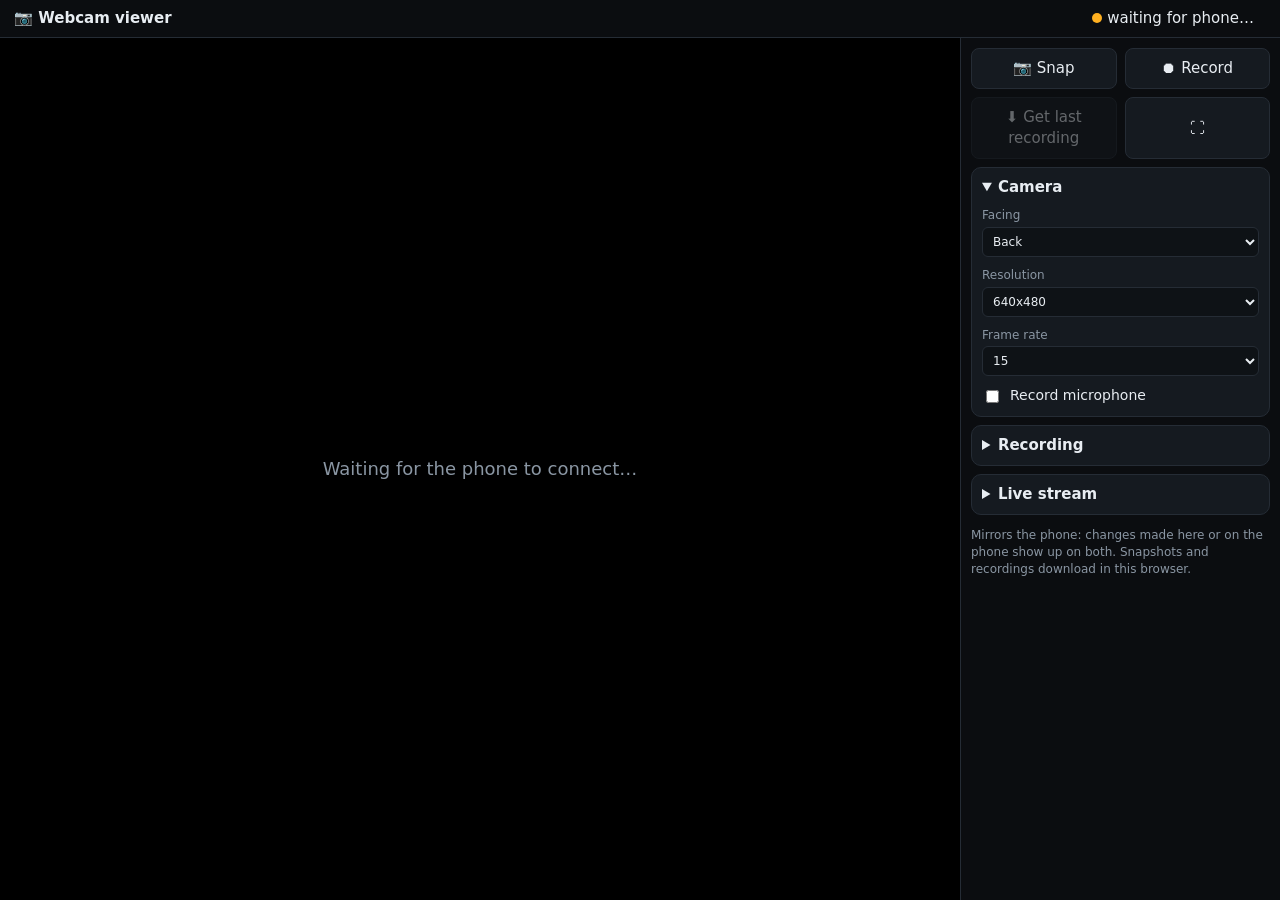
==== python/viewer.html @ 7f23e2c4 "Movable phone controls + full-screen view; hub-served browser viewer mirroring the phone (v0.3.0) Co" ====
<!doctype html>
<html lang="en">
<head>
<meta charset="utf-8">
<meta name="viewport" content="width=device-width, initial-scale=1">
<title>Webcam viewer</title>
<style>
:root{--bg:#0b0d10;--card:#151a20;--line:#252c35;--fg:#e8edf2;--dim:#8a96a3;--acc:#3ea6ff;--red:#ff4d4d;--grn:#3ddc84}
*{box-sizing:border-box}[hidden]{display:none!important}
html,body{height:100%;margin:0;background:var(--bg);color:var(--fg);font:15px/1.4 system-ui,sans-serif}
body{display:grid;grid-template-columns:1fr 320px;grid-template-rows:auto 1fr;grid-template-areas:"top top" "view side"}
@media(max-width:800px){body{grid-template-columns:1fr;grid-template-rows:auto 50vh auto;grid-template-areas:"top" "view" "side"}}
header{grid-area:top;display:flex;gap:12px;align-items:center;padding:8px 14px;border-bottom:1px solid var(--line)}
header b{margin-right:auto}
.dot{width:10px;height:10px;border-radius:50%;background:#666;display:inline-block}.dot.on{background:var(--grn)}.dot.wait{background:#ffb020}
.dim{color:var(--dim)}
#view{grid-area:view;position:relative;background:#000;min-height:0}
canvas{width:100%;height:100%;object-fit:contain;display:block}
#msg{position:absolute;inset:0;display:flex;align-items:center;justify-content:center;color:var(--dim);font-size:18px;text-align:center;padding:20px;pointer-events:none}
#rec{position:absolute;left:12px;top:10px;background:var(--red);padding:2px 10px;border-radius:12px;font-weight:600}
#toast{position:absolute;left:50%;bottom:14px;transform:translateX(-50%);background:#000c;padding:6px 14px;border-radius:16px}
aside{grid-area:side;overflow:auto;border-left:1px solid var(--line);padding:10px}
.row{display:flex;gap:8px;margin-bottom:8px}
button{flex:1;font:inherit;color:var(--fg);background:var(--card);border:1px solid var(--line);border-radius:8px;padding:9px 6px;cursor:pointer}
button:hover:not(:disabled){border-color:var(--acc)}button:disabled{opacity:.4;cursor:default}
button.rec{background:var(--red);border-color:var(--red)}
details{background:var(--card);border:1px solid var(--line);border-radius:10px;margin:8px 0;padding:0 10px}
summary{padding:9px 0;font-weight:600;cursor:pointer}
label{display:flex;flex-direction:column;gap:3px;font-size:12px;color:var(--dim);margin-bottom:10px}
label.chk{flex-direction:row;align-items:center;gap:8px;color:var(--fg);font-size:14px}
input,select{font:inherit;color:var(--fg);background:#0e1216;border:1px solid var(--line);border-radius:6px;padding:6px;min-width:0}
input[type=range]{padding:0}
</style>
</head>
<body>
<header>
  <b>📷 Webcam viewer</b>
  <span><span id="dot" class="dot"></span> <span id="status">connecting…</span></span>
  <span id="info" class="dim"></span>
</header>

<section id="view">
  <canvas id="cv"></canvas>
  <div id="msg">Connecting to hub…</div>
  <div id="rec" hidden>● REC <span id="rt">0:00</span></div>
  <div id="toast" hidden></div>
</section>

<aside>
  <div class="row">
    <button id="bSnap" title="Space">📷 Snap</button>
    <button id="bRec" title="R">⏺ Record</button>
  </div>
  <div class="row">
    <button id="bGet" disabled>⬇ Get last recording</button>
    <button id="bFull">⛶</button>
  </div>

  <details open><summary>Camera</summary>
    <label>Facing <select id="facing"><option value="environment">Back</option><option value="user">Front</option></select></label>
    <label>Resolution <select id="res"><option>640x480</option><option>1280x720</option><option>1920x1080</option><option>3840x2160</option></select></label>
    <label>Frame rate <select id="fps"><option>15</option><option>24</option><option>30</option><option>60</option></select></label>
    <label class="chk"><input id="audio" type="checkbox"> Record microphone</label>
    <div id="adv"></div>
  </details>
  <details><summary>Recording</summary>
    <label>Bitrate <select id="bitrate"><option value="low">Low 1 Mbps</option><option value="medium">Medium 2.5 Mbps</option><option value="high">High 5 Mbps</option><option value="max">Max 10 Mbps</option></select></label>
    <label>Codec <select id="codec"><option value="auto">Auto</option><option value="h264">H.264 mp4</option><option value="vp9">VP9 webm</option></select></label>
  </details>
  <details><summary>Live stream</summary>
    <label class="chk"><input id="stream" type="checkbox"> Send preview frames</label>
    <label>Stream fps <input id="streamFps" type="number" min="1" max="30"></label>
    <label>Stream width <input id="streamWidth" type="number" min="160" max="3840" step="10"></label>
    <label>JPEG quality <input id="streamQuality" type="range" min="0.1" max="1" step="0.05"></label>
    <label>Snapshot quality <input id="snapQuality" type="range" min="0.5" max="1" step="0.01"></label>
  </details>
  <p class="dim" style="font-size:12px">Mirrors the phone: changes made here or on the phone show up on both. Snapshots and recordings download in this browser.</p>
</aside>

<script>
const $ = (s) => document.querySelector(s);
const token = new URLSearchParams(location.search).get('token') || '';
let ws, state = {}, phoneUp = false, capsKey = '', frames = 0, decoding = false, lastFrameAt = 0;
let nextId = 0x40000000, wantSnap = new Set(), wantRec = new Set(), recParts = {}, recTick, recInfo = {};
const cv = $('#cv'), ctx = cv.getContext('2d');
const stamp = () => new Date().toISOString().replace(/[-:]/g, '').replace('T', '-').slice(0, 15);
function toast(t, ms = 3000) { const e = $('#toast'); e.textContent = t; e.hidden = false; clearTimeout(toast.t); toast.t = setTimeout(() => (e.hidden = true), ms); }
function save(blob, name) { const a = Object.assign(document.createElement('a'), { href: URL.createObjectURL(blob), download: name }); document.body.append(a); a.click(); a.remove(); setTimeout(() => URL.revokeObjectURL(a.href), 30000); }
const send = (o) => ws && ws.readyState === 1 && ws.send(JSON.stringify(o));
const set = (settings) => send({ t: 'set', settings });

function connect() {
  ws = new WebSocket(`${location.protocol === 'https:' ? 'wss' : 'ws'}://${location.host}/ui?token=${encodeURIComponent(token)}`);
  ws.binaryType = 'arraybuffer';
  ws.onopen = () => { $('#dot').className = 'dot wait'; $('#status').textContent = 'hub connected'; };
  ws.onclose = (e) => {
    $('#dot').className = 'dot'; phoneUp = false; render();
    if (e.code === 4401) { $('#status').textContent = 'bad token — use the URL printed by the hub'; return; }
    $('#status').textContent = 'reconnecting…'; setTimeout(connect, 1500);
  };
  ws.onmessage = (ev) => (typeof ev.data === 'string' ? onJSON(JSON.parse(ev.data)) : onBin(new Uint8Array(ev.data)));
}

function onJSON(m) {
  switch (m.t) {
    case 'phone': phoneUp = m.connected; if (m.name) state.name = m.name; if (!phoneUp) recInfo = {}; render(); break;
    case 'state': state = { ...state, ...m }; render(); break;
    case 'rec_status': recInfo = m; renderRec(); break;
    case 'rec_file_end': if (wantRec.has(m.id)) finishRec(m); break;
    case 'error': toast('Phone: ' + m.msg); break;
  }
}
async function onBin(b) {
  const kind = b[0];
  if (kind === 1) {
    if (decoding) return; decoding = true;
    try {
      const bmp = await createImageBitmap(new Blob([b.subarray(1)], { type: 'image/jpeg' }));
      if (cv.width !== bmp.width || cv.height !== bmp.height) { cv.width = bmp.width; cv.height = bmp.height; }
      ctx.drawImage(bmp, 0, 0); bmp.close(); frames++; lastFrameAt = performance.now(); $('#msg').hidden = true;
    } catch {} finally { decoding = false; }
  } else if (kind === 2) {
    const id = new DataView(b.buffer, b.byteOffset).getUint32(1);
    if (wantSnap.delete(id)) { save(new Blob([b.subarray(5)], { type: 'image/jpeg' }), `snap-${stamp()}.jpg`); toast('Snapshot saved'); }
  } else if (kind === 3) {
    const dv = new DataView(b.buffer, b.byteOffset), id = dv.getUint32(1), idx = dv.getUint32(5);
    if (wantRec.has(id)) (recParts[id] ||= {})[idx] = b.slice(9);
  }
}
function finishRec(m) {
  wantRec.delete(m.id); const parts = recParts[m.id] || {}; delete recParts[m.id];
  const list = []; for (let i = 0; i < m.chunks; i++) if (parts[i]) list.push(parts[i]);
  const blob = new Blob(list, { type: m.mime });
  if (blob.size !== m.size) return toast('Recording incomplete — try again');
  save(blob, m.name); toast(`Recording saved (${(m.size / 1e6).toFixed(1)} MB)`); $('#bGet').disabled = false;
}

// ---- UI mirroring ----
const ADV = ['zoom', 'torch', 'exposureMode', 'exposureCompensation', 'exposureTime', 'focusMode', 'focusDistance', 'whiteBalanceMode', 'colorTemperature', 'iso', 'brightness', 'contrast', 'saturation', 'sharpness'];
function setVal(el, v) { if (v === undefined || document.activeElement === el) return; if (el.type === 'checkbox') el.checked = !!v; else el.value = v; }
function render() {
  const s = state.settings || {};
  $('#dot').className = 'dot ' + (phoneUp ? 'on' : 'wait');
  $('#status').textContent = phoneUp ? `phone: ${state.name || 'connected'}` : 'waiting for phone…';
  const v = state.video || {}; $('#info').textContent = v.w ? `${v.w}×${v.h} @${Math.round(v.fps || 0)} · ${frames} frames` : '';
  $('#msg').hidden = phoneUp && performance.now() - lastFrameAt < 3000;
  $('#msg').textContent = phoneUp ? 'Waiting for video…' : 'Waiting for the phone to connect…';
  for (const k of ['facing', 'res', 'fps', 'audio', 'bitrate', 'codec', 'streamFps', 'streamWidth', 'streamQuality', 'snapQuality']) setVal($('#' + k), s[k]);
  setVal($('#stream'), state.streaming);
  buildAdv(); renderRec();
}
function buildAdv() {
  const caps = state.caps || {}, s = state.settings || {}, key = JSON.stringify(caps);
  const box = $('#adv');
  if (key !== capsKey) {                       // rebuild only when the device's capabilities change
    capsKey = key; box.innerHTML = '';
    for (const k of ADV) {
      const c = caps[k]; if (c === undefined) continue;
      const lab = document.createElement('label'); let inp;
      if (typeof c === 'boolean' || (Array.isArray(c) && c.every((x) => typeof x === 'boolean'))) {
        lab.className = 'chk'; inp = Object.assign(document.createElement('input'), { type: 'checkbox' }); inp.onchange = () => set({ [k]: inp.checked }); lab.append(inp, k);
      } else if (Array.isArray(c)) {
        inp = document.createElement('select'); c.forEach((o) => inp.add(new Option(o, o))); inp.onchange = () => set({ [k]: inp.value }); lab.append(k, inp);
      } else if (c && typeof c === 'object' && 'min' in c) {
        inp = Object.assign(document.createElement('input'), { type: 'range', min: c.min, max: c.max, step: c.step || (c.max - c.min) / 100 }); inp.onchange = () => set({ [k]: Number(inp.value) }); lab.append(k, inp);
      } else continue;
      inp.dataset.k = k; box.append(lab);
    }
  }
  box.querySelectorAll('[data-k]').forEach((el) => setVal(el, s[el.dataset.k]));
}
function renderRec() {
  const on = recInfo.state === 'recording';
  $('#rec').hidden = !on; $('#bRec').classList.toggle('rec', on); $('#bRec').textContent = on ? '⏹ Stop' : '⏺ Record';
  const t = Math.floor(recInfo.elapsed || 0); $('#rt').textContent = `${Math.floor(t / 60)}:${String(t % 60).padStart(2, '0')}`;
  $('#bGet').disabled = !(recInfo.last && !on);
}

// ---- actions ----
const snap = () => { const id = nextId++; wantSnap.add(id); send({ t: 'snap', id }); };
const toggleRec = () => send({ t: 'rec', action: recInfo.state === 'recording' ? 'stop' : 'start' });
$('#bSnap').onclick = snap;
$('#bRec').onclick = toggleRec;
$('#bGet').onclick = () => { if (recInfo.last) { wantRec.add(recInfo.last.id); toast('Fetching recording…'); send({ t: 'rec', action: 'send', id: recInfo.last.id }); } };
$('#bFull').onclick = () => ($('#view').requestFullscreen ? $('#view').requestFullscreen() : 0);
addEventListener('keydown', (e) => { if (/INPUT|SELECT/.test(e.target.tagName)) return; if (e.code === 'Space') { e.preventDefault(); snap(); } if (e.key === 'r') toggleRec(); });
for (const k of ['facing', 'res', 'fps', 'bitrate', 'codec']) $('#' + k).onchange = (e) => set({ [k]: k === 'fps' ? Number(e.target.value) : e.target.value });
$('#audio').onchange = (e) => set({ audio: e.target.checked });
for (const k of ['streamFps', 'streamWidth', 'streamQuality', 'snapQuality']) $('#' + k).onchange = (e) => set({ [k]: Number(e.target.value) });
$('#stream').onchange = (e) => send({ t: 'stream', on: e.target.checked });
setInterval(() => { render(); }, 1000);
connect();
</script>
</body>
</html>
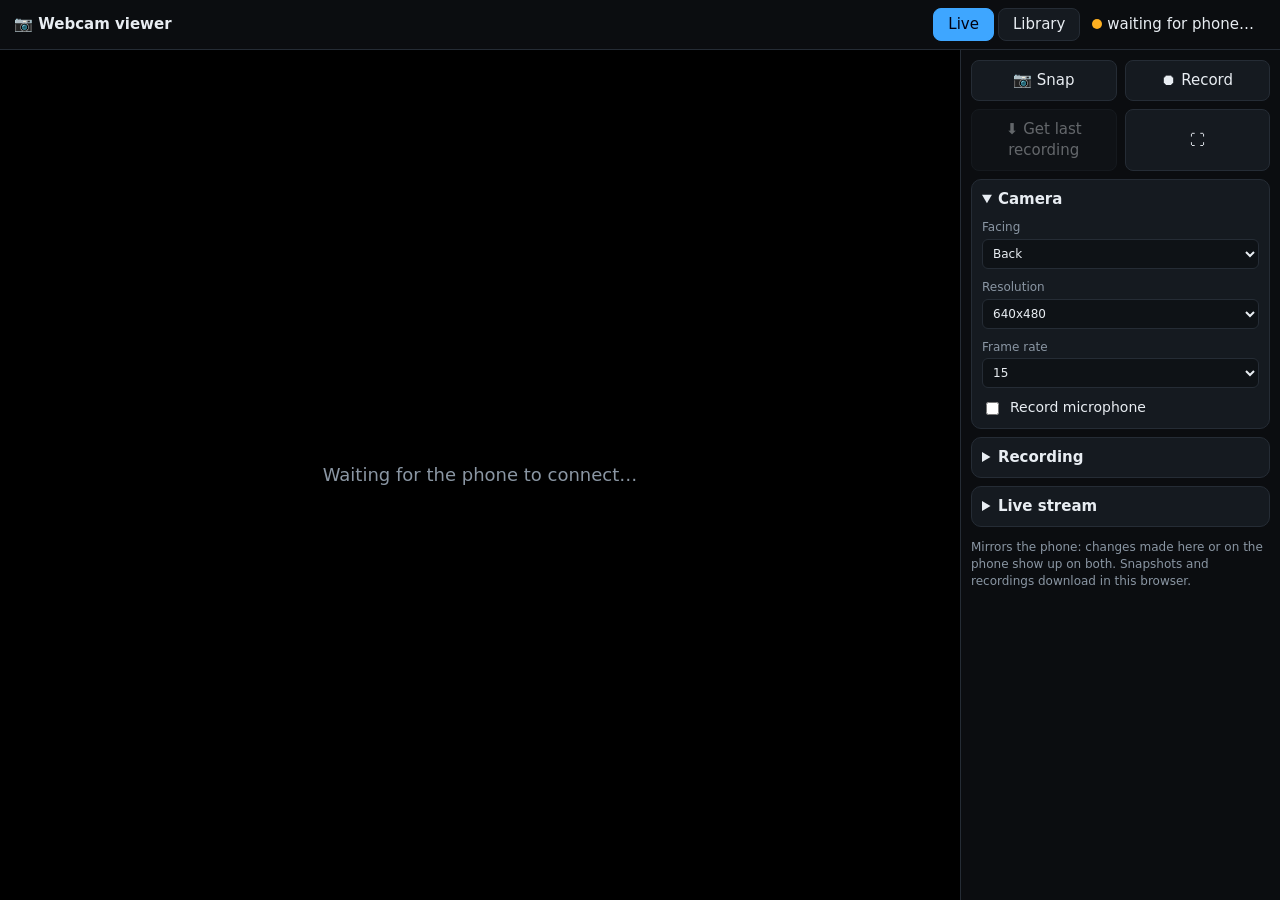
==== commit 32164c2c: "Download photos/clips to the PC: Python API, CLI, HTTP endpoints, viewer Library tab, phone → PC pus" ====
--- a/python/viewer.html
+++ b/python/viewer.html
@@ -30,11 +30,28 @@
 label.chk{flex-direction:row;align-items:center;gap:8px;color:var(--fg);font-size:14px}
 input,select{font:inherit;color:var(--fg);background:#0e1216;border:1px solid var(--line);border-radius:6px;padding:6px;min-width:0}
 input[type=range]{padding:0}
+.tabs{display:flex;gap:4px}.tabs button{flex:none;padding:5px 14px}.tabs button.on{background:var(--acc);border-color:var(--acc);color:#001}
+#libview{grid-area:view;display:flex;flex-direction:column;min-height:0;overflow:hidden}
+.libtools{display:flex;gap:8px;align-items:center;padding:10px 14px;border-bottom:1px solid var(--line);flex-wrap:wrap}
+.libtools button{flex:none;padding:6px 12px}.libtools button.on{background:var(--acc);border-color:var(--acc);color:#001}.libtools .sp{flex:1}
+#grid{flex:1;overflow:auto;padding:14px;display:grid;grid-template-columns:repeat(auto-fill,minmax(150px,1fr));gap:10px;align-content:start}
+.card{position:relative;background:var(--card);border:2px solid transparent;border-radius:10px;overflow:hidden;cursor:pointer}
+.card.sel{border-color:var(--acc)}
+.card img,.card .ph{width:100%;aspect-ratio:4/3;object-fit:cover;display:flex;align-items:center;justify-content:center;font-size:30px;background:#1b222b}
+.card .tag{position:absolute;left:6px;top:6px;background:#000b;font-size:11px;padding:1px 7px;border-radius:8px}
+.card input{position:absolute;right:6px;top:6px;width:20px;height:20px}
+.card .cap{font-size:11px;color:var(--dim);padding:5px 7px}.card .cap b{color:var(--fg);font-weight:500;display:block;overflow:hidden;text-overflow:ellipsis;white-space:nowrap}
+.card a.dl{position:absolute;right:6px;bottom:30px;background:#000b;border-radius:6px;padding:2px 7px;color:#fff;text-decoration:none}
+dialog{background:var(--card);color:var(--fg);border:1px solid var(--line);border-radius:12px;padding:12px;width:min(92vw,900px)}
+dialog::backdrop{background:#000d}
+dialog img,dialog video{width:100%;max-height:75vh;object-fit:contain;background:#000;border-radius:8px;display:block}
+dialog .row{margin:10px 0 0}dialog a.btn{flex:1;text-align:center;text-decoration:none;color:var(--fg);background:var(--card);border:1px solid var(--line);border-radius:8px;padding:9px 6px}
 </style>
 </head>
 <body>
 <header>
   <b>📷 Webcam viewer</b>
+  <span class="tabs"><button id="tLive" class="on">Live</button><button id="tLib">Library</button></span>
   <span><span id="dot" class="dot"></span> <span id="status">connecting…</span></span>
   <span id="info" class="dim"></span>
 </header>
@@ -45,6 +62,17 @@
   <div id="rec" hidden>● REC <span id="rt">0:00</span></div>
   <div id="toast" hidden></div>
 </section>
+
+<section id="libview" hidden>
+  <div class="libtools">
+    <button data-f="all" class="on">All</button><button data-f="photo">📷 Photos</button><button data-f="video">🎞 Clips</button>
+    <span class="sp dim" id="libInfo"></span>
+    <button id="lRefresh">↻ Refresh</button><button id="lAll">Select all</button>
+    <button id="lDl" disabled>⬇ Download selected</button><button id="lZip">⬇ All as ZIP</button><button id="lDel" disabled>🗑 Delete</button>
+  </div>
+  <div id="grid"></div>
+</section>
+<dialog id="lb"><div id="lbBody"></div><div class="row"><a id="lbDl" class="btn" href="#">⬇ Download</a><button id="lbDel">🗑 Delete</button><button id="lbClose">Close</button></div><p id="lbName" class="dim"></p></dialog>
 
 <aside>
   <div class="row">
@@ -107,6 +135,8 @@
     case 'state': state = { ...state, ...m }; render(); break;
     case 'rec_status': recInfo = m; renderRec(); break;
     case 'rec_file_end': if (wantRec.has(m.id)) finishRec(m); break;
+    case 'lib': lib = m.items || []; renderLib(); break;
+    case 'lib_thumb': thumbBusy = false; thumbs.set(m.kind + ':' + m.id, m.data); updateThumb(m.kind + ':' + m.id); pump(); break;
     case 'error': toast('Phone: ' + m.msg); break;
   }
 }
@@ -188,6 +218,71 @@
 $('#audio').onchange = (e) => set({ audio: e.target.checked });
 for (const k of ['streamFps', 'streamWidth', 'streamQuality', 'snapQuality']) $('#' + k).onchange = (e) => set({ [k]: Number(e.target.value) });
 $('#stream').onchange = (e) => send({ t: 'stream', on: e.target.checked });
+// ---- library tab ----
+let lib = [], libFilter = 'all', libSel = new Set(), thumbs = new Map(), thumbQ = [], thumbBusy = false;
+const ikey = (i) => i.kind + ':' + i.id;
+const q = () => `token=${encodeURIComponent(token)}`;
+const fileUrl = (i, dl) => `/files/${i.kind}/${i.id}?${q()}${dl ? '&download=1' : ''}`;
+const fmt = (n) => (n > 1e6 ? (n / 1e6).toFixed(1) + ' MB' : Math.max(1, Math.round(n / 1e3)) + ' KB');
+const shown = () => lib.filter((i) => libFilter === 'all' || i.kind === libFilter);
+function showTab(t) {
+  $('#view').hidden = t !== 'live'; $('#libview').hidden = t !== 'lib';
+  $('#tLive').classList.toggle('on', t === 'live'); $('#tLib').classList.toggle('on', t === 'lib');
+  if (t === 'lib') send({ t: 'lib_list', req: 0 });
+}
+function pump() {
+  if (thumbBusy || !thumbQ.length) return;
+  const i = thumbQ.shift(); thumbBusy = true; send({ t: 'lib_thumb', kind: i.kind, id: i.id });
+  setTimeout(() => { thumbBusy = false; pump(); }, 5000);          // never get stuck on a lost reply
+}
+function updateThumb(k) { const img = document.querySelector(`[data-k="${k}"] img`); if (img && thumbs.get(k)) img.src = thumbs.get(k); else { const ph = document.querySelector(`[data-k="${k}"] .ph`); if (ph && thumbs.get(k)) ph.outerHTML = `<img src="${thumbs.get(k)}">`; } }
+function renderLib() {
+  const items = shown(), grid = $('#grid'); grid.innerHTML = '';
+  libSel = new Set([...libSel].filter((k) => lib.some((i) => ikey(i) === k)));
+  document.querySelectorAll('.libtools [data-f]').forEach((b) => b.classList.toggle('on', b.dataset.f === libFilter));
+  const total = lib.reduce((a, i) => a + i.size, 0);
+  $('#libInfo').textContent = `${lib.filter((i) => i.kind === 'photo').length} photos · ${lib.filter((i) => i.kind === 'video').length} clips · ${fmt(total)}`;
+  $('#lDl').disabled = $('#lDel').disabled = !libSel.size; $('#lDl').textContent = libSel.size > 1 ? `⬇ Download ${libSel.size} (ZIP)` : '⬇ Download selected';
+  if (!items.length) grid.innerHTML = '<p class="dim">Nothing in the phone library yet.</p>';
+  for (const i of items) {
+    const k = ikey(i), card = document.createElement('div'); card.className = 'card' + (libSel.has(k) ? ' sel' : ''); card.dataset.k = k;
+    const th = thumbs.get(k);
+    card.innerHTML = (th ? `<img src="${th}">` : '<div class="ph">' + (i.kind === 'video' ? '🎞' : '📷') + '</div>') + (i.kind === 'video' ? `<span class="tag">▶ ${Math.round(i.secs || 0)}s</span>` : '') +
+      `<input type="checkbox" ${libSel.has(k) ? 'checked' : ''}><a class="dl" title="Download" href="${fileUrl(i, true)}">⬇</a><div class="cap"><b></b>${fmt(i.size)} · ${new Date(i.ts).toLocaleString()}</div>`;
+    card.querySelector('b').textContent = i.name;
+    card.querySelector('input').onclick = (e) => { e.stopPropagation(); e.target.checked ? libSel.add(k) : libSel.delete(k); renderLib(); };
+    card.querySelector('a.dl').onclick = (e) => e.stopPropagation();
+    card.onclick = () => openLb(i);
+    grid.append(card);
+    if (!th && !thumbs.has(k) && !thumbQ.some((x) => ikey(x) === k)) thumbQ.push(i);
+  }
+  pump();
+}
+function openLb(i) {
+  const body = $('#lbBody'); body.innerHTML = '';
+  const el = document.createElement(i.kind === 'photo' ? 'img' : 'video'); el.src = fileUrl(i);
+  if (i.kind === 'video') Object.assign(el, { controls: true, autoplay: true });
+  body.append(el); $('#lbName').textContent = `${i.name} · ${fmt(i.size)}${i.kind === 'video' ? ' — the clip is fetched from the phone first, give it a moment' : ''}`;
+  $('#lbDl').href = fileUrl(i, true); $('#lbDel').onclick = () => del([i]).then(() => $('#lb').close());
+  $('#lb').showModal();
+}
+async function del(items) {
+  if (!items.length || !confirm(`Delete ${items.length === 1 ? items[0].name : items.length + ' items'} from the phone? This cannot be undone.`)) return;
+  send({ t: 'lib_delete', items: items.map((i) => ({ kind: i.kind, id: i.id })) });
+}
+$('#lb').addEventListener('close', () => { $('#lbBody').innerHTML = ''; });
+$('#lbClose').onclick = () => $('#lb').close();
+$('#tLive').onclick = () => showTab('live'); $('#tLib').onclick = () => showTab('lib');
+document.querySelectorAll('.libtools [data-f]').forEach((b) => (b.onclick = () => { libFilter = b.dataset.f; renderLib(); }));
+$('#lRefresh').onclick = () => send({ t: 'lib_list', req: 0 });
+$('#lAll').onclick = () => { const it = shown(); libSel.size === it.length ? libSel.clear() : it.forEach((i) => libSel.add(ikey(i))); renderLib(); };
+$('#lDl').onclick = () => {
+  const picked = lib.filter((i) => libSel.has(ikey(i)));
+  if (picked.length === 1) return Object.assign(document.createElement('a'), { href: fileUrl(picked[0], true) }).click();
+  location.href = `/files.zip?${q()}&items=${picked.map(ikey).join(',')}`;
+};
+$('#lZip').onclick = () => { location.href = `/files.zip?${q()}${libFilter !== 'all' ? '&kind=' + libFilter : ''}`; };
+$('#lDel').onclick = () => del(lib.filter((i) => libSel.has(ikey(i))));
 setInterval(() => { render(); }, 1000);
 connect();
 </script>
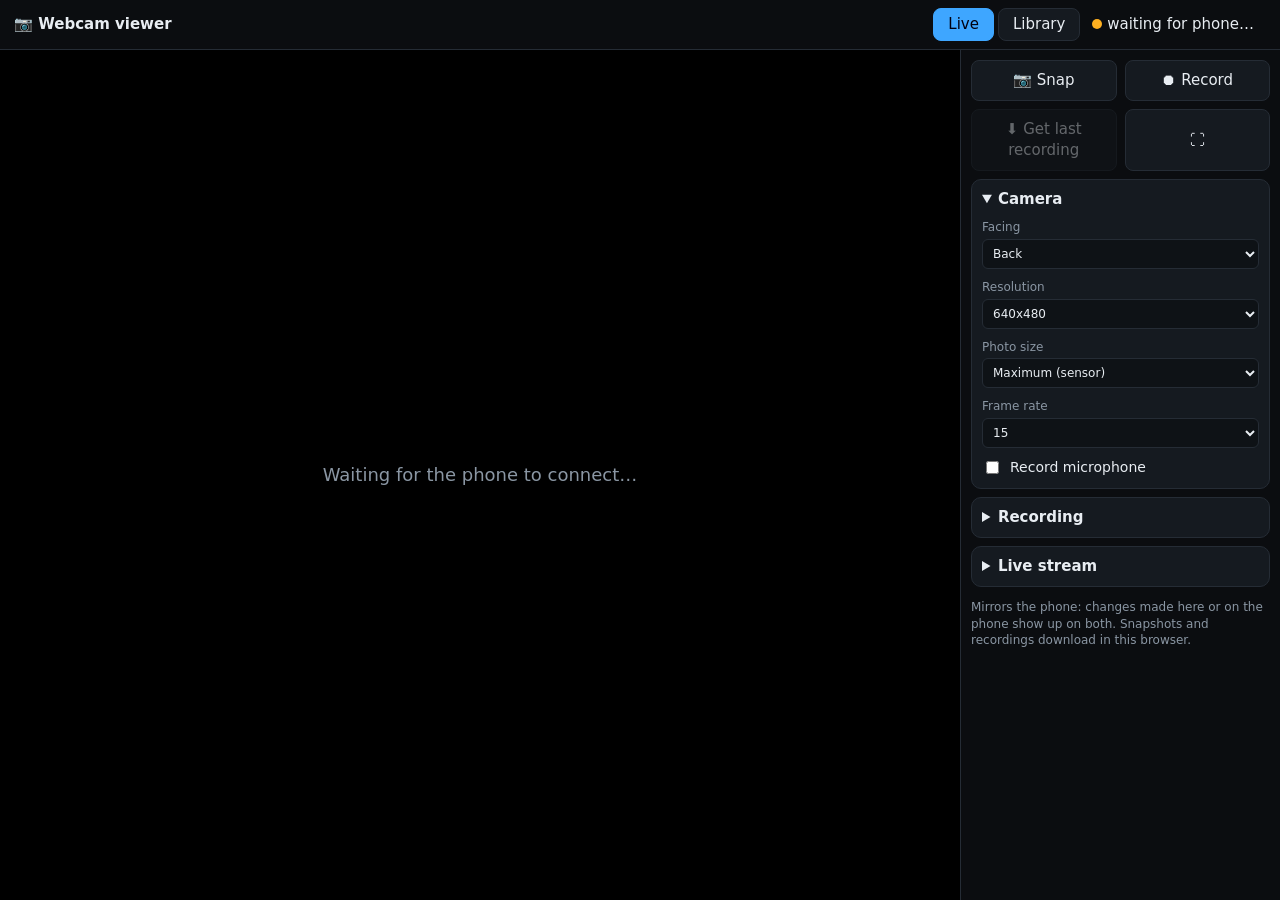
==== commit b10839c4: "Full-resolution photos: ImageCapture stills (photo size setting), strict camera resolution with low-" ====
--- a/python/viewer.html
+++ b/python/viewer.html
@@ -53,6 +53,7 @@
   <b>📷 Webcam viewer</b>
   <span class="tabs"><button id="tLive" class="on">Live</button><button id="tLib">Library</button></span>
   <span><span id="dot" class="dot"></span> <span id="status">connecting…</span></span>
+  <select id="camSel" hidden title="Camera"></select>
   <span id="info" class="dim"></span>
 </header>
 
@@ -86,7 +87,8 @@
 
   <details open><summary>Camera</summary>
     <label>Facing <select id="facing"><option value="environment">Back</option><option value="user">Front</option></select></label>
-    <label>Resolution <select id="res"><option>640x480</option><option>1280x720</option><option>1920x1080</option><option>3840x2160</option></select></label>
+    <label>Resolution <select id="res"><option>640x480</option><option>1280x720</option><option>1920x1080</option><option>3840x2160</option><option value="max">Maximum</option></select></label>
+    <label>Photo size <select id="photoRes"><option value="max">Maximum (sensor)</option><option value="12mp">≈ 12 MP</option><option value="8mp">≈ 8 MP</option><option value="2mp">≈ 2 MP</option><option value="video">Video frame size</option></select></label>
     <label>Frame rate <select id="fps"><option>15</option><option>24</option><option>30</option><option>60</option></select></label>
     <label class="chk"><input id="audio" type="checkbox"> Record microphone</label>
     <div id="adv"></div>
@@ -118,7 +120,7 @@
 const set = (settings) => send({ t: 'set', settings });
 
 function connect() {
-  ws = new WebSocket(`${location.protocol === 'https:' ? 'wss' : 'ws'}://${location.host}/ui?token=${encodeURIComponent(token)}`);
+  ws = new WebSocket(`${location.protocol === 'https:' ? 'wss' : 'ws'}://${location.host}/ui?token=${encodeURIComponent(token)}${new URLSearchParams(location.search).get('camera') ? '&camera=' + encodeURIComponent(new URLSearchParams(location.search).get('camera')) : ''}`);
   ws.binaryType = 'arraybuffer';
   ws.onopen = () => { $('#dot').className = 'dot wait'; $('#status').textContent = 'hub connected'; };
   ws.onclose = (e) => {
@@ -135,6 +137,7 @@
     case 'state': state = { ...state, ...m }; render(); break;
     case 'rec_status': recInfo = m; renderRec(); break;
     case 'rec_file_end': if (wantRec.has(m.id)) finishRec(m); break;
+    case 'cameras': setCameras(m); break;
     case 'lib': lib = m.items || []; renderLib(); break;
     case 'lib_thumb': thumbBusy = false; thumbs.set(m.kind + ':' + m.id, m.data); updateThumb(m.kind + ':' + m.id); pump(); break;
     case 'error': toast('Phone: ' + m.msg); break;
@@ -175,7 +178,7 @@
   const v = state.video || {}; $('#info').textContent = v.w ? `${v.w}×${v.h} @${Math.round(v.fps || 0)} · ${frames} frames` : '';
   $('#msg').hidden = phoneUp && performance.now() - lastFrameAt < 3000;
   $('#msg').textContent = phoneUp ? 'Waiting for video…' : 'Waiting for the phone to connect…';
-  for (const k of ['facing', 'res', 'fps', 'audio', 'bitrate', 'codec', 'streamFps', 'streamWidth', 'streamQuality', 'snapQuality']) setVal($('#' + k), s[k]);
+  for (const k of ['facing', 'res', 'photoRes', 'fps', 'audio', 'bitrate', 'codec', 'streamFps', 'streamWidth', 'streamQuality', 'snapQuality']) setVal($('#' + k), s[k]);
   setVal($('#stream'), state.streaming);
   buildAdv(); renderRec();
 }
@@ -214,14 +217,26 @@
 $('#bGet').onclick = () => { if (recInfo.last) { wantRec.add(recInfo.last.id); toast('Fetching recording…'); send({ t: 'rec', action: 'send', id: recInfo.last.id }); } };
 $('#bFull').onclick = () => ($('#view').requestFullscreen ? $('#view').requestFullscreen() : 0);
 addEventListener('keydown', (e) => { if (/INPUT|SELECT/.test(e.target.tagName)) return; if (e.code === 'Space') { e.preventDefault(); snap(); } if (e.key === 'r') toggleRec(); });
-for (const k of ['facing', 'res', 'fps', 'bitrate', 'codec']) $('#' + k).onchange = (e) => set({ [k]: k === 'fps' ? Number(e.target.value) : e.target.value });
+for (const k of ['facing', 'res', 'photoRes', 'fps', 'bitrate', 'codec']) $('#' + k).onchange = (e) => set({ [k]: k === 'fps' ? Number(e.target.value) : e.target.value });
 $('#audio').onchange = (e) => set({ audio: e.target.checked });
 for (const k of ['streamFps', 'streamWidth', 'streamQuality', 'snapQuality']) $('#' + k).onchange = (e) => set({ [k]: Number(e.target.value) });
 $('#stream').onchange = (e) => send({ t: 'stream', on: e.target.checked });
+// ---- several cameras ----
+let curCam = null;
+function setCameras(m) {
+  if (m.hub) { $('header b').textContent = '📷 ' + m.hub; document.title = m.hub + ' — webcam viewer'; }
+  const sel = $('#camSel'), changed = curCam !== m.selected;
+  sel.innerHTML = ''; (m.items || []).forEach((c) => sel.add(new Option(`${c.name} · ${c.ip}`, c.name)));
+  sel.hidden = (m.items || []).length < 2; curCam = m.selected; if (curCam) sel.value = curCam;
+  if (!curCam && (m.items || []).length) return send({ t: 'select', camera: m.items[0].name });   // nothing chosen yet: take the first
+  if (changed) { frames = 0; ctx.clearRect(0, 0, cv.width, cv.height); lib = []; thumbs.clear(); thumbQ.length = 0; state = {}; renderLib(); if (!$('#libview').hidden) send({ t: 'lib_list', req: 0 }); }
+}
+$('#camSel').onchange = (e) => send({ t: 'select', camera: e.target.value });
+
 // ---- library tab ----
 let lib = [], libFilter = 'all', libSel = new Set(), thumbs = new Map(), thumbQ = [], thumbBusy = false;
 const ikey = (i) => i.kind + ':' + i.id;
-const q = () => `token=${encodeURIComponent(token)}`;
+const q = () => `token=${encodeURIComponent(token)}${curCam ? '&camera=' + encodeURIComponent(curCam) : ''}`;
 const fileUrl = (i, dl) => `/files/${i.kind}/${i.id}?${q()}${dl ? '&download=1' : ''}`;
 const fmt = (n) => (n > 1e6 ? (n / 1e6).toFixed(1) + ' MB' : Math.max(1, Math.round(n / 1e3)) + ' KB');
 const shown = () => lib.filter((i) => libFilter === 'all' || i.kind === libFilter);
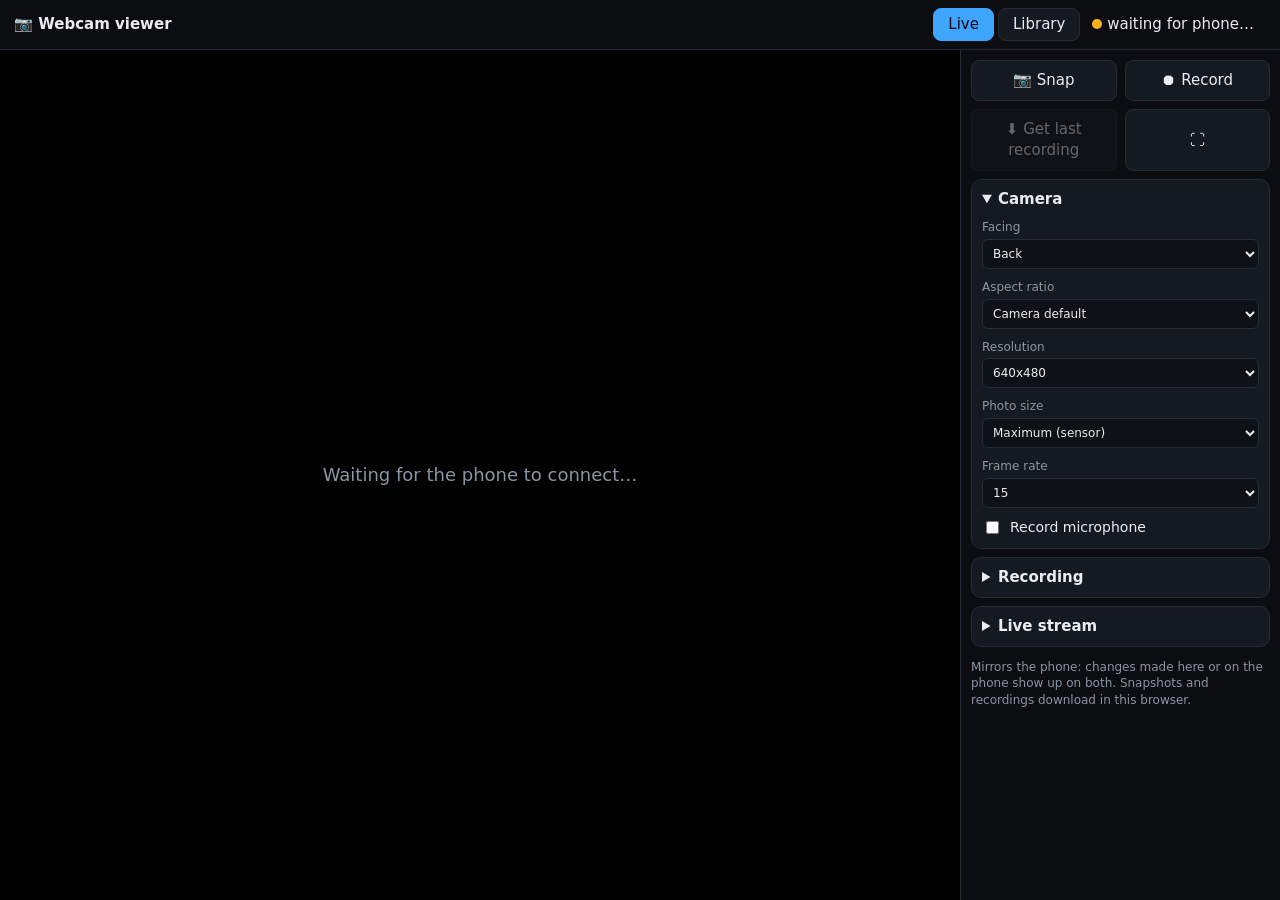
==== commit 33fe899e: "WYSIWYG aspect ratio: preview frame, photos, clips and stream share one output aspect; remove Fill p" ====
--- a/python/viewer.html
+++ b/python/viewer.html
@@ -87,6 +87,7 @@
 
   <details open><summary>Camera</summary>
     <label>Facing <select id="facing"><option value="environment">Back</option><option value="user">Front</option></select></label>
+    <label>Aspect ratio <select id="aspect"><option value="native">Camera default</option><option value="16:9">16:9</option><option value="4:3">4:3</option><option value="3:2">3:2</option><option value="1:1">1:1</option><option value="21:9">21:9</option></select></label>
     <label>Resolution <select id="res"><option>640x480</option><option>1280x720</option><option>1920x1080</option><option>3840x2160</option><option value="max">Maximum</option></select></label>
     <label>Photo size <select id="photoRes"><option value="max">Maximum (sensor)</option><option value="12mp">≈ 12 MP</option><option value="8mp">≈ 8 MP</option><option value="2mp">≈ 2 MP</option><option value="video">Video frame size</option></select></label>
     <label>Frame rate <select id="fps"><option>15</option><option>24</option><option>30</option><option>60</option></select></label>
@@ -178,7 +179,7 @@
   const v = state.video || {}; $('#info').textContent = v.w ? `${v.w}×${v.h} @${Math.round(v.fps || 0)} · ${frames} frames` : '';
   $('#msg').hidden = phoneUp && performance.now() - lastFrameAt < 3000;
   $('#msg').textContent = phoneUp ? 'Waiting for video…' : 'Waiting for the phone to connect…';
-  for (const k of ['facing', 'res', 'photoRes', 'fps', 'audio', 'bitrate', 'codec', 'streamFps', 'streamWidth', 'streamQuality', 'snapQuality']) setVal($('#' + k), s[k]);
+  for (const k of ['facing', 'res', 'aspect', 'photoRes', 'fps', 'audio', 'bitrate', 'codec', 'streamFps', 'streamWidth', 'streamQuality', 'snapQuality']) setVal($('#' + k), s[k]);
   setVal($('#stream'), state.streaming);
   buildAdv(); renderRec();
 }
@@ -217,7 +218,7 @@
 $('#bGet').onclick = () => { if (recInfo.last) { wantRec.add(recInfo.last.id); toast('Fetching recording…'); send({ t: 'rec', action: 'send', id: recInfo.last.id }); } };
 $('#bFull').onclick = () => ($('#view').requestFullscreen ? $('#view').requestFullscreen() : 0);
 addEventListener('keydown', (e) => { if (/INPUT|SELECT/.test(e.target.tagName)) return; if (e.code === 'Space') { e.preventDefault(); snap(); } if (e.key === 'r') toggleRec(); });
-for (const k of ['facing', 'res', 'photoRes', 'fps', 'bitrate', 'codec']) $('#' + k).onchange = (e) => set({ [k]: k === 'fps' ? Number(e.target.value) : e.target.value });
+for (const k of ['facing', 'res', 'aspect', 'photoRes', 'fps', 'bitrate', 'codec']) $('#' + k).onchange = (e) => set({ [k]: k === 'fps' ? Number(e.target.value) : e.target.value });
 $('#audio').onchange = (e) => set({ audio: e.target.checked });
 for (const k of ['streamFps', 'streamWidth', 'streamQuality', 'snapQuality']) $('#' + k).onchange = (e) => set({ [k]: Number(e.target.value) });
 $('#stream').onchange = (e) => send({ t: 'stream', on: e.target.checked });
